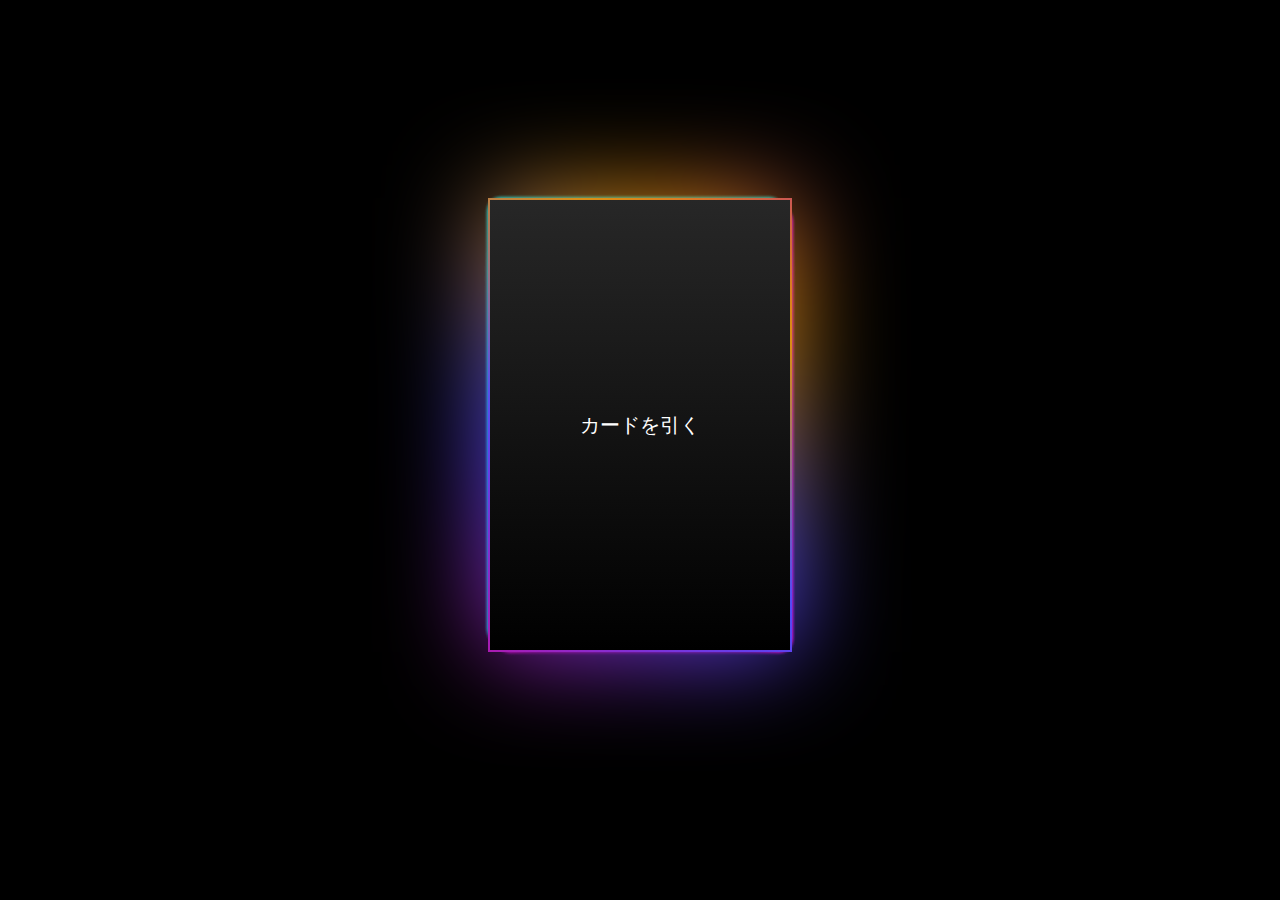
==== index.html @ 0221cf4c "Add files via upload" ====
<!DOCTYPE html>
<html lang="ja">
<head>
    <meta charset="UTF-8">
    <title>ページタイトル</title>
    <link rel="stylesheet" href="card_pack.css">
    <script src="https://code.jquery.com/jquery-3.3.1.js"></script>
</head>
<body>
    <div id="app" class="card_wrapper">
    </div>
      <span class="cardpack--container">
        <span id="glow"class="glow"></span>
        <div class="cardpackButton" onclick="OneMoreOnButtonClick();"><span id="button-name">カードを引く</span></div>
        <div id="card_1" class="card"><img id="holo"class="holo"src="https://assets.codepen.io/13471/sparkles.gif" alt=""><img src="./img1.jpg" alt=""class="card_img"></div>
        <div id="card_2" class="card"><img id="holo"class="holo"src="https://assets.codepen.io/13471/sparkles.gif" alt=""><img src="./img2.jpg" alt=""class="card_img"></div>
        <div id="card_3" class="card"><img id="holo"class="holo"src="https://assets.codepen.io/13471/sparkles.gif" alt=""><img src="./img3.jpeg" alt=""class="card_img"></div>
        <div id="card_4" class="card"><img id="holo"class="holo"src="https://assets.codepen.io/13471/sparkles.gif" alt=""><img src="./img4.webp" alt=""class="card_img"></div>
        <div id="card_5" class="card"><img id="holo"class="holo"src="https://assets.codepen.io/13471/sparkles.gif" alt=""><img src="./img5.jpeg" alt=""class="card_img"></div>
        <div id="onemore" class="btn btn-solid-silver" onclick="OneMoreOnButtonClick();" style="color: white; margin-top:500px; text-align: center;  position: absolute; width: 300px;left: 0;right: 0;top: 0;bottom: 0;">もう一度引く</div>
      </span>
    
    <script src="card_pack.js"></script>
</body>
</html>
---- card_pack.css ----
body {
  background-color: #000;
  height: 100%;
  margin: 0px;
}

@-webkit-keyframes slide-in-elliptic-bottom-fwd {
  0% {
    -webkit-transform: translateY(600px) rotateX(30deg) scale(0);
    transform: translateY(600px) rotateX(30deg) scale(0);
    -webkit-transform-origin: 50% 100%;
    transform-origin: 50% 100%;
    opacity: 0;
  }
  100% {
    -webkit-transform: translateY(0) rotateX(0) scale(1);
    transform: translateY(0) rotateX(0) scale(1);
    -webkit-transform-origin: 50% -1400px;
    transform-origin: 50% -1400px;
    opacity: 1;
  }
}
@keyframes slide-in-elliptic-bottom-fwd {
  0% {
    -webkit-transform: translateY(600px) rotateX(30deg) scale(0);
    transform: translateY(600px) rotateX(30deg) scale(0);
    -webkit-transform-origin: 50% 100%;
    transform-origin: 50% 100%;
    opacity: 0;
  }
  100% {
    -webkit-transform: translateY(0) rotateX(0) scale(1);
    transform: translateY(0) rotateX(0) scale(1);
    -webkit-transform-origin: 50% -1400px;
    transform-origin: 50% -1400px;
    opacity: 1;
  }
}
@keyframes steam {
  0% {
    background-position: 0 0;
  }
  50% {
    background-position: 400% 0;
  }
  100% {
    background-position: 0 0;
  }
}

.cardpack--container {
  cursor: pointer;
  z-index: 2;
  position: absolute;
  width: 300px;
  height: 500px;
  left: 0;
  right: 0;
  top: 0;
  bottom: 0;
  margin: auto;
  animation: slide-in-elliptic-bottom-fwd 1s cubic-bezier(0.25, 0.46, 0.45, 0.94) both;
}


.cardpack--container .glow {
  z-index: 1;
  position: absolute;
  width: 300px;
  height: 450px;
  background: linear-gradient(0deg, #000, #272727);
}

.cardpack--container .glow:before, .cardpack--container .glow:after {
  content: "";
  position: absolute;
  left: -2px;
  top: -2px;
  background: linear-gradient(35deg, #b118ac, #4c4cff, #e69500, #b118ac, #4c4cff, #e69500);
  background-size: 400%;
  width: calc(100% + 4px);
  height: calc(100% + 4px);
  z-index: -1;
  animation: steam 20s linear infinite;
}

.cardpack--container .glow:after {
    filter: blur(50px);
}

.cardpackButton {
  background: linear-gradient(0deg, #000, #272727);
  position: absolute;
  z-index: 3;
  width: 300px;
  height: 450px;
  display: flex;
  align-items: center;
  justify-content: center;
  font-size: 20px;
  color: white;
}

.appear{
    display: block;
    z-index:3;
    animation: slide-in-elliptic-bottom-fwd 1s cubic-bezier(0.25, 0.46, 0.45, 0.94) both;
}
.disappear{
  display:none;
}

.displayblock{
  display: block;
  z-index: 3;
}
.opacity{
  opacity: 0;
}
/* カード */
:root {
  --color1: rgb(0, 231, 255);
  --color2: rgb(255, 0, 231);
}

.card_img{
  width:300px;
  height:450px;
  position: absolute;
  left: 0;
  right: 0;
  top: 0;
  bottom: 0;
  object-fit: cover;
  border-radius: 5%/3.5%;
  box-shadow: -5px -5px 5px -5px var(--color1), 5px 5px 5px -5px var(--color2), -7px -7px 10px -5px transparent, 7px 7px 10px -5px transparent, 0 0 5px 0px rgba(255, 255, 255, 0), 0 55px 35px -20px rgba(0, 0, 0, 0.5);
  transition: transform 0.5s ease, box-shadow 0.2s ease;
  will-change: transform, filter;
  filter: brightness(1.25) contrast(1);
}

.card{
  position: absolute;
  left: 0;
  right: 0;
  top: 0;
  bottom: 0;
}



.card:before,
.card:after {
  height: 450px;
  content: "";
  position: absolute;
  left: 0;
  right: 0;
  bottom: 0;
  top: 0;
  opacity: 0.5;
  mix-blend-mode: color-dodge;
  transition: all 0.33s ease;
  background-position: 50% 50%;
  background-size: 300% 300%;
  background-image: linear-gradient(115deg, transparent 0%, var(--color1) 25%, transparent 47%, transparent 53%, var(--color2) 75%, transparent 100%);
}
/*  */

.card:before,
.card:after {
  content: "";
  position: absolute;
  left: 0;
  right: 0;
  bottom: 0;
  top: 0;
  background-repeat: no-repeat;
  opacity: 0.5;
  mix-blend-mode: color-dodge;
  transition: all 0.33s ease;
}

.card:before {
  background-position: 50% 50%;
  background-size: 300% 300%;
  background-image: linear-gradient(115deg, transparent 0%, var(--color1) 25%, transparent 47%, transparent 53%, var(--color2) 75%, transparent 100%);
  opacity: 0.5;
  filter: brightness(0.5) contrast(1);
  z-index: 1;
}

.card:after {
  opacity: 1;
  background-image: url("https://assets.codepen.io/13471/sparkles.gif"), url(https://assets.codepen.io/13471/holo.png), linear-gradient(125deg, #ff008450 15%, #fca40040 30%, #ffff0030 40%, #00ff8a20 60%, #00cfff40 70%, #cc4cfa50 85%);
  background-position: 50% 50%;
  background-size: 160%;
  background-blend-mode: overlay;
  z-index: 2;
  filter: brightness(1) contrast(1);
  transition: all 0.33s ease;
  mix-blend-mode: color-dodge;
  opacity: 0.75;
}

.card.active:after,
.card:hover:after {
  filter: brightness(1) contrast(1);
  opacity: 1;
}

/*  */
.holo{
  position: absolute;
  width: 300px;
  height: 450px;
  z-index: 1;
  opacity: 0.25;
  filter: brightness(1) contrast(1);
}

.card.animated {
  transition: none;
  animation: holoCard 12s ease 0s 1;
}
.card.animated:before {
  transition: none;
  animation: holoGradient 12s ease 0s 1;
}
.card.animated:after {
  transition: none;
  animation: holoSparkle 12s ease 0s 1;
}

@keyframes holoSparkle {
  0%, 100% {
    opacity: 0.75;
    background-position: 50% 50%;
    filter: brightness(1.2) contrast(1.25);
  }
  5%, 8% {
    opacity: 1;
    background-position: 40% 40%;
    filter: brightness(0.8) contrast(1.2);
  }
  13%, 16% {
    opacity: 0.5;
    background-position: 50% 50%;
    filter: brightness(1.2) contrast(0.8);
  }
  35%, 38% {
    opacity: 1;
    background-position: 60% 60%;
    filter: brightness(1) contrast(1);
  }
  55% {
    opacity: 0.33;
    background-position: 45% 45%;
    filter: brightness(1.2) contrast(1.25);
  }
}
@keyframes holoGradient {
  0%, 100% {
    opacity: 0.5;
    background-position: 50% 50%;
    filter: brightness(0.5) contrast(1);
  }
  5%, 9% {
    background-position: 100% 100%;
    opacity: 1;
    filter: brightness(0.75) contrast(1.25);
  }
  13%, 17% {
    background-position: 0% 0%;
    opacity: 0.88;
  }
  35%, 39% {
    background-position: 100% 100%;
    opacity: 1;
    filter: brightness(0.5) contrast(1);
  }
  55% {
    background-position: 0% 0%;
    opacity: 1;
    filter: brightness(0.75) contrast(1.25);
  }
}
@keyframes holoCard {
  0%, 100% {
    transform: rotateZ(0deg) rotateX(0deg) rotateY(0deg);
  }
  5%, 8% {
    transform: rotateZ(0deg) rotateX(6deg) rotateY(-20deg);
  }
  13%, 16% {
    transform: rotateZ(0deg) rotateX(-9deg) rotateY(32deg);
  }
  35%, 38% {
    transform: rotateZ(3deg) rotateX(12deg) rotateY(20deg);
  }
  55% {
    transform: rotateZ(-3deg) rotateX(-12deg) rotateY(-27deg);
  }
}
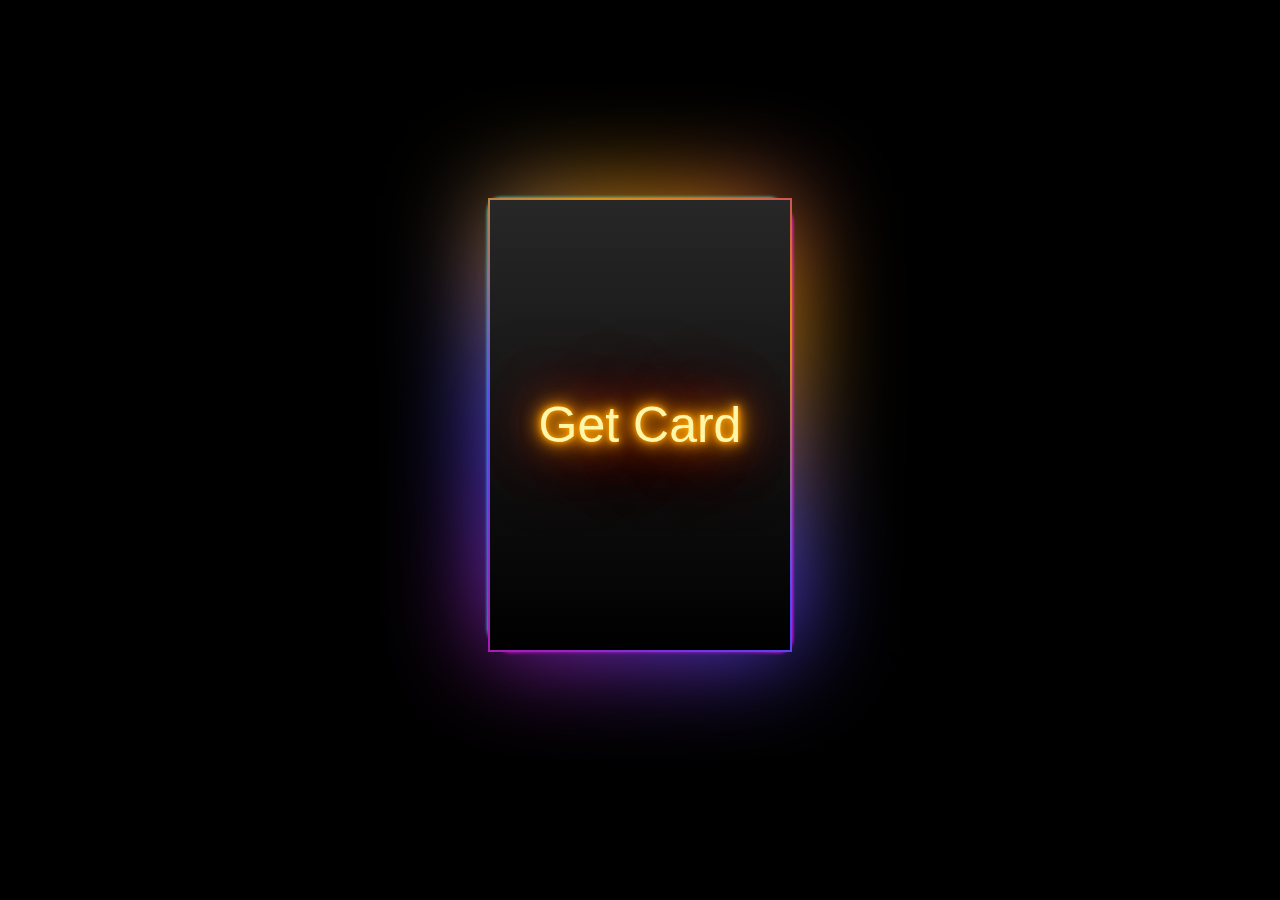
==== commit 21ee15a2: "Add files via upload" ====
--- a/index.html
+++ b/index.html
@@ -11,13 +11,13 @@
     </div>
       <span class="cardpack--container">
         <span id="glow"class="glow"></span>
-        <div class="cardpackButton" onclick="OneMoreOnButtonClick();"><span id="button-name">カードを引く</span></div>
+        <div class="cardpackButton" onclick="OneMoreOnButtonClick();"><span id="button-name" class="button_title">Get Card</span></div>
         <div id="card_1" class="card"><img id="holo"class="holo"src="https://assets.codepen.io/13471/sparkles.gif" alt=""><img src="./img1.jpg" alt=""class="card_img"></div>
         <div id="card_2" class="card"><img id="holo"class="holo"src="https://assets.codepen.io/13471/sparkles.gif" alt=""><img src="./img2.jpg" alt=""class="card_img"></div>
         <div id="card_3" class="card"><img id="holo"class="holo"src="https://assets.codepen.io/13471/sparkles.gif" alt=""><img src="./img3.jpeg" alt=""class="card_img"></div>
         <div id="card_4" class="card"><img id="holo"class="holo"src="https://assets.codepen.io/13471/sparkles.gif" alt=""><img src="./img4.webp" alt=""class="card_img"></div>
         <div id="card_5" class="card"><img id="holo"class="holo"src="https://assets.codepen.io/13471/sparkles.gif" alt=""><img src="./img5.jpeg" alt=""class="card_img"></div>
-        <div id="onemore" class="btn btn-solid-silver" onclick="OneMoreOnButtonClick();" style="color: white; margin-top:500px; text-align: center;  position: absolute; width: 300px;left: 0;right: 0;top: 0;bottom: 0;">もう一度引く</div>
+        <div id="onemore" class="Again_button" onclick="OneMoreOnButtonClick();" style="color: white; margin-top:500px; text-align: center;  position: absolute; width: 300px;left: 0;right: 0;top: 0;bottom: 0;">Again</div>
       </span>
     
     <script src="card_pack.js"></script>
--- a/card_pack.css
+++ b/card_pack.css
@@ -1,7 +1,21 @@
+@charset "UTF-8";
+@import url('http://fonts.cdnfonts.com/css/cloister-black');
+
+*{
+  margin: 0px;
+  padding: 0px;
+}
+
 body {
   background-color: #000;
   height: 100%;
   margin: 0px;
+}
+
+@media screen and (min-width: 600px) {
+  .card {
+   
+  }
 }
 
 @-webkit-keyframes slide-in-elliptic-bottom-fwd {
@@ -100,6 +114,13 @@
   font-size: 20px;
   color: white;
 }
+
+.button_title,.Again_button{
+  font-family: 'Cloister Black', sans-serif;
+  font-size: 50px;
+}
+
+
 
 .appear{
     display: block;
@@ -303,3 +324,58 @@
   }
 }
 
+
+/* ネオン文字 */
+.button_title,
+.Again_button,
+.neon {
+  text-shadow: 0 0 5px #ffa500, 0 0 15px #ffa500, 0 0 20px #ffa500, 0 0 40px #ffa500, 0 0 60px #ff0000, 0 0 10px #ff8d00, 0 0 98px #ff0000;
+    color: #fff6a9;
+  text-align: center;
+  animation: blink 12s infinite;
+  -webkit-animation: blink 12s infinite;
+}
+
+@-webkit-keyframes blink {
+  20%,
+  24%,
+  55% {
+    color: #111;
+    text-shadow: none;
+  }
+
+  0%,
+  19%,
+  21%,
+  23%,
+  25%,
+  54%,
+  56%,
+  100% {
+  text-shadow: 0 0 5px #ffa500, 0 0 15px #ffa500, 0 0 20px #ffa500, 0 0 40px #ffa500, 0 0 60px #ff0000, 0 0 10px #ff8d00, 0 0 98px #ff0000;
+    color: #fff6a9;
+  }
+}
+
+@keyframes blink {
+  20%,
+  24%,
+  55% {
+    color: #111;
+    text-shadow: none;
+  }
+
+  0%,
+  19%,
+  21%,
+  23%,
+  25%,
+  54%,
+  56%,
+  100% {
+  text-shadow: 0 0 5px #ffa500, 0 0 15px #ffa500, 0 0 20px #ffa500, 0 0 40px #ffa500, 0 0 60px #ff0000, 0 0 10px #ff8d00, 0 0 98px #ff0000;
+    color: #fff6a9;
+  }
+}
+
+
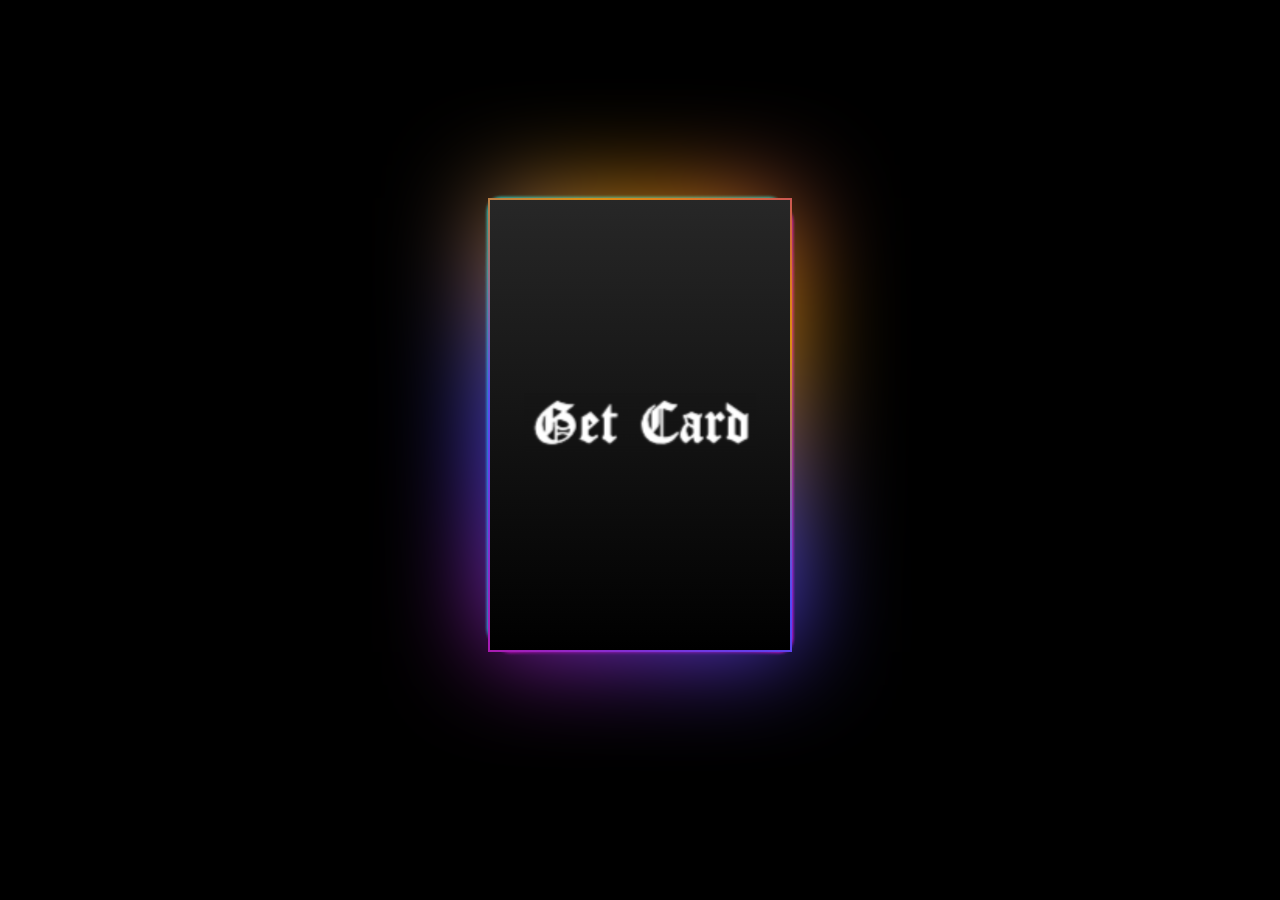
==== commit 8ec8f8e2: "Add files via upload" ====
--- a/index.html
+++ b/index.html
@@ -11,13 +11,13 @@
     </div>
       <span class="cardpack--container">
         <span id="glow"class="glow"></span>
-        <div class="cardpackButton" onclick="OneMoreOnButtonClick();"><span id="button-name" class="button_title">Get Card</span></div>
-        <div id="card_1" class="card"><img id="holo"class="holo"src="https://assets.codepen.io/13471/sparkles.gif" alt=""><img src="./img1.jpg" alt=""class="card_img"></div>
-        <div id="card_2" class="card"><img id="holo"class="holo"src="https://assets.codepen.io/13471/sparkles.gif" alt=""><img src="./img2.jpg" alt=""class="card_img"></div>
-        <div id="card_3" class="card"><img id="holo"class="holo"src="https://assets.codepen.io/13471/sparkles.gif" alt=""><img src="./img3.jpeg" alt=""class="card_img"></div>
-        <div id="card_4" class="card"><img id="holo"class="holo"src="https://assets.codepen.io/13471/sparkles.gif" alt=""><img src="./img4.webp" alt=""class="card_img"></div>
-        <div id="card_5" class="card"><img id="holo"class="holo"src="https://assets.codepen.io/13471/sparkles.gif" alt=""><img src="./img5.jpeg" alt=""class="card_img"></div>
-        <div id="onemore" class="Again_button" onclick="OneMoreOnButtonClick();" style="color: white; margin-top:500px; text-align: center;  position: absolute; width: 300px;left: 0;right: 0;top: 0;bottom: 0;">Again</div>
+        <div class="cardpackButton" onclick="OneMoreOnButtonClick();"><span id="button-name" class="button_title"><img src="./images/Get_Card2.png" alt=""></span></div>
+        <div id="card_1" class="card"><img id="holo"class="holo"src="https://assets.codepen.io/13471/sparkles.gif" alt=""><img src="./images/img1.jpg" alt=""class="card_img"></div>
+        <div id="card_2" class="card"><img id="holo"class="holo"src="https://assets.codepen.io/13471/sparkles.gif" alt=""><img src="./images/img2.jpg" alt=""class="card_img"></div>
+        <div id="card_3" class="card"><img id="holo"class="holo"src="https://assets.codepen.io/13471/sparkles.gif" alt=""><img src="./images/img3.jpeg" alt=""class="card_img"></div>
+        <div id="card_4" class="card"><img id="holo"class="holo"src="https://assets.codepen.io/13471/sparkles.gif" alt=""><img src="./images/img4.webp" alt=""class="card_img"></div>
+        <div id="card_5" class="card"><img id="holo"class="holo"src="https://assets.codepen.io/13471/sparkles.gif" alt=""><img src="./images/img5.jpeg" alt=""class="card_img"></div>
+        <div id="onemore" class="Again_button" onclick="OneMoreOnButtonClick();" style="color: white; margin-top:500px; text-align: center;  position: absolute; width: 300px;left: 0;right: 0;top: 0;bottom: 0;"><img src="./images/Again.png" alt=""></div>
       </span>
     
     <script src="card_pack.js"></script>
--- a/card_pack.css
+++ b/card_pack.css
@@ -1,5 +1,4 @@
 @charset "UTF-8";
-@import url('http://fonts.cdnfonts.com/css/cloister-black');
 
 *{
   margin: 0px;
@@ -10,12 +9,6 @@
   background-color: #000;
   height: 100%;
   margin: 0px;
-}
-
-@media screen and (min-width: 600px) {
-  .card {
-   
-  }
 }
 
 @-webkit-keyframes slide-in-elliptic-bottom-fwd {
@@ -111,13 +104,6 @@
   display: flex;
   align-items: center;
   justify-content: center;
-  font-size: 20px;
-  color: white;
-}
-
-.button_title,.Again_button{
-  font-family: 'Cloister Black', sans-serif;
-  font-size: 50px;
 }
 
 
@@ -327,55 +313,6 @@
 
 /* ネオン文字 */
 .button_title,
-.Again_button,
-.neon {
-  text-shadow: 0 0 5px #ffa500, 0 0 15px #ffa500, 0 0 20px #ffa500, 0 0 40px #ffa500, 0 0 60px #ff0000, 0 0 10px #ff8d00, 0 0 98px #ff0000;
-    color: #fff6a9;
-  text-align: center;
-  animation: blink 12s infinite;
-  -webkit-animation: blink 12s infinite;
-}
-
-@-webkit-keyframes blink {
-  20%,
-  24%,
-  55% {
-    color: #111;
-    text-shadow: none;
-  }
-
-  0%,
-  19%,
-  21%,
-  23%,
-  25%,
-  54%,
-  56%,
-  100% {
-  text-shadow: 0 0 5px #ffa500, 0 0 15px #ffa500, 0 0 20px #ffa500, 0 0 40px #ffa500, 0 0 60px #ff0000, 0 0 10px #ff8d00, 0 0 98px #ff0000;
-    color: #fff6a9;
-  }
-}
-
-@keyframes blink {
-  20%,
-  24%,
-  55% {
-    color: #111;
-    text-shadow: none;
-  }
-
-  0%,
-  19%,
-  21%,
-  23%,
-  25%,
-  54%,
-  56%,
-  100% {
-  text-shadow: 0 0 5px #ffa500, 0 0 15px #ffa500, 0 0 20px #ffa500, 0 0 40px #ffa500, 0 0 60px #ff0000, 0 0 10px #ff8d00, 0 0 98px #ff0000;
-    color: #fff6a9;
-  }
-}
-
-
+.Again_button{
+
+}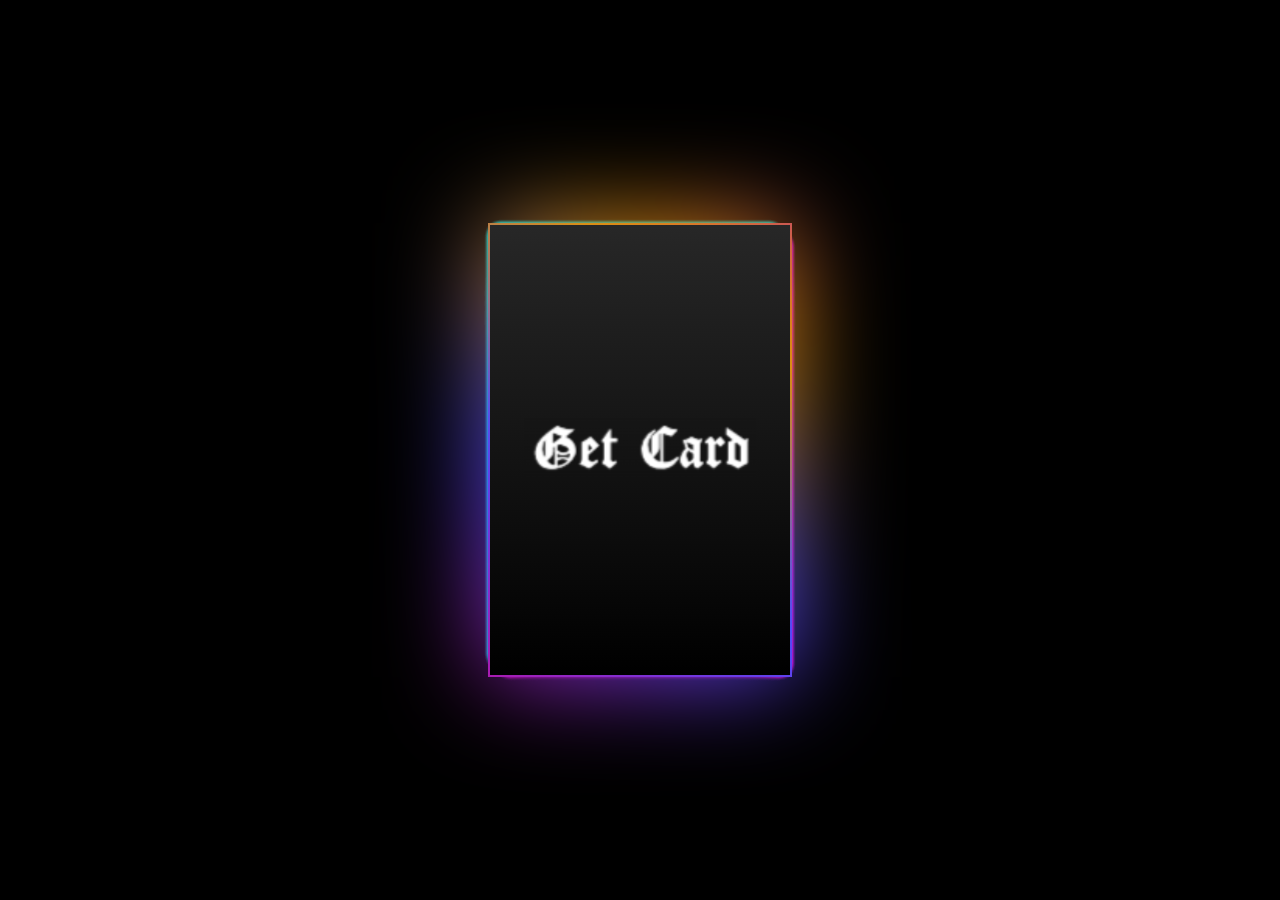
==== commit d1fe7840: "Add files via upload" ====
--- a/index.html
+++ b/index.html
@@ -12,14 +12,15 @@
       <span class="cardpack--container">
         <span id="glow"class="glow"></span>
         <div class="cardpackButton" onclick="OneMoreOnButtonClick();"><span id="button-name" class="button_title"><img src="./images/Get_Card2.png" alt=""></span></div>
-        <div id="card_1" class="card"><img id="holo"class="holo"src="https://assets.codepen.io/13471/sparkles.gif" alt=""><img src="./images/img1.jpg" alt=""class="card_img"></div>
-        <div id="card_2" class="card"><img id="holo"class="holo"src="https://assets.codepen.io/13471/sparkles.gif" alt=""><img src="./images/img2.jpg" alt=""class="card_img"></div>
-        <div id="card_3" class="card"><img id="holo"class="holo"src="https://assets.codepen.io/13471/sparkles.gif" alt=""><img src="./images/img3.jpeg" alt=""class="card_img"></div>
-        <div id="card_4" class="card"><img id="holo"class="holo"src="https://assets.codepen.io/13471/sparkles.gif" alt=""><img src="./images/img4.webp" alt=""class="card_img"></div>
-        <div id="card_5" class="card"><img id="holo"class="holo"src="https://assets.codepen.io/13471/sparkles.gif" alt=""><img src="./images/img5.jpeg" alt=""class="card_img"></div>
+        <div id="card_1" class="card"><img id="holo"class="holo"src="https://assets.codepen.io/13471/sparkles.gif" alt=""><img src="./images/img1.jpg" alt=""class="card_img"><div id="glow2" class="glow2"></div></div>
+        <div id="card_2" class="card"><img id="holo"class="holo"src="https://assets.codepen.io/13471/sparkles.gif" alt=""><img src="./images/img2.jpg" alt=""class="card_img"><div id="glow2" class="glow2"></div></div>
+        <div id="card_3" class="card"><img id="holo"class="holo"src="https://assets.codepen.io/13471/sparkles.gif" alt=""><img src="./images/img3.jpeg" alt=""class="card_img"><div id="glow2" class="glow2"></div></div>
+        <div id="card_4" class="card"><img id="holo"class="holo"src="https://assets.codepen.io/13471/sparkles.gif" alt=""><img src="./images/img4.webp" alt=""class="card_img"><div id="glow2" class="glow2"></div></div>
+        <div id="card_5" class="card"><img id="holo"class="holo"src="https://assets.codepen.io/13471/sparkles.gif" alt=""><img src="./images/img5.jpeg" alt=""class="card_img"><div id="glow2" class="glow2"></div></div>
+         <div id="card_6" class="card"><img id="holo"class="holo"src="https://assets.codepen.io/13471/sparkles.gif" alt=""><img src="./images/img6.jpg" alt=""class="card_img"><div id="glow2" class="glow2"></div></div>
+        <div id="card_7" class="card"><img id="holo"class="holo"src="https://assets.codepen.io/13471/sparkles.gif" alt=""><img src="./images/img7.png" alt=""class="card_img"><div id="glow2" class="glow2"></div></div>
         <div id="onemore" class="Again_button" onclick="OneMoreOnButtonClick();" style="color: white; margin-top:500px; text-align: center;  position: absolute; width: 300px;left: 0;right: 0;top: 0;bottom: 0;"><img src="./images/Again.png" alt=""></div>
       </span>
-    
     <script src="card_pack.js"></script>
 </body>
 </html>--- a/card_pack.css
+++ b/card_pack.css
@@ -60,7 +60,8 @@
   z-index: 2;
   position: absolute;
   width: 300px;
-  height: 500px;
+  /* height: 500px; */
+  height: 450px;
   left: 0;
   right: 0;
   top: 0;
@@ -92,6 +93,28 @@
 }
 
 .cardpack--container .glow:after {
+    filter: blur(50px);
+}
+
+.glow2:before,.glow2:after{
+  /* content: ""; */
+  position: absolute;
+  left: -2px;
+  top: -2px;
+  background: linear-gradient(35deg, #b118ac, #4c4cff, #e69500, #b118ac, #4c4cff, #e69500);
+  background-size: 400%;
+  width: calc(100% + 4px);
+  height: calc(100% + 4px);
+  z-index: -1;
+  animation: steam 20s linear infinite;
+  border-radius: 5%/3.5%;
+}
+
+.glow2.active:before,.glow2.active:after{
+  content: "";
+}
+
+.glow2:after{
     filter: blur(50px);
 }
 
@@ -310,9 +333,3 @@
   }
 }
 
-
-/* ネオン文字 */
-.button_title,
-.Again_button{
-
-}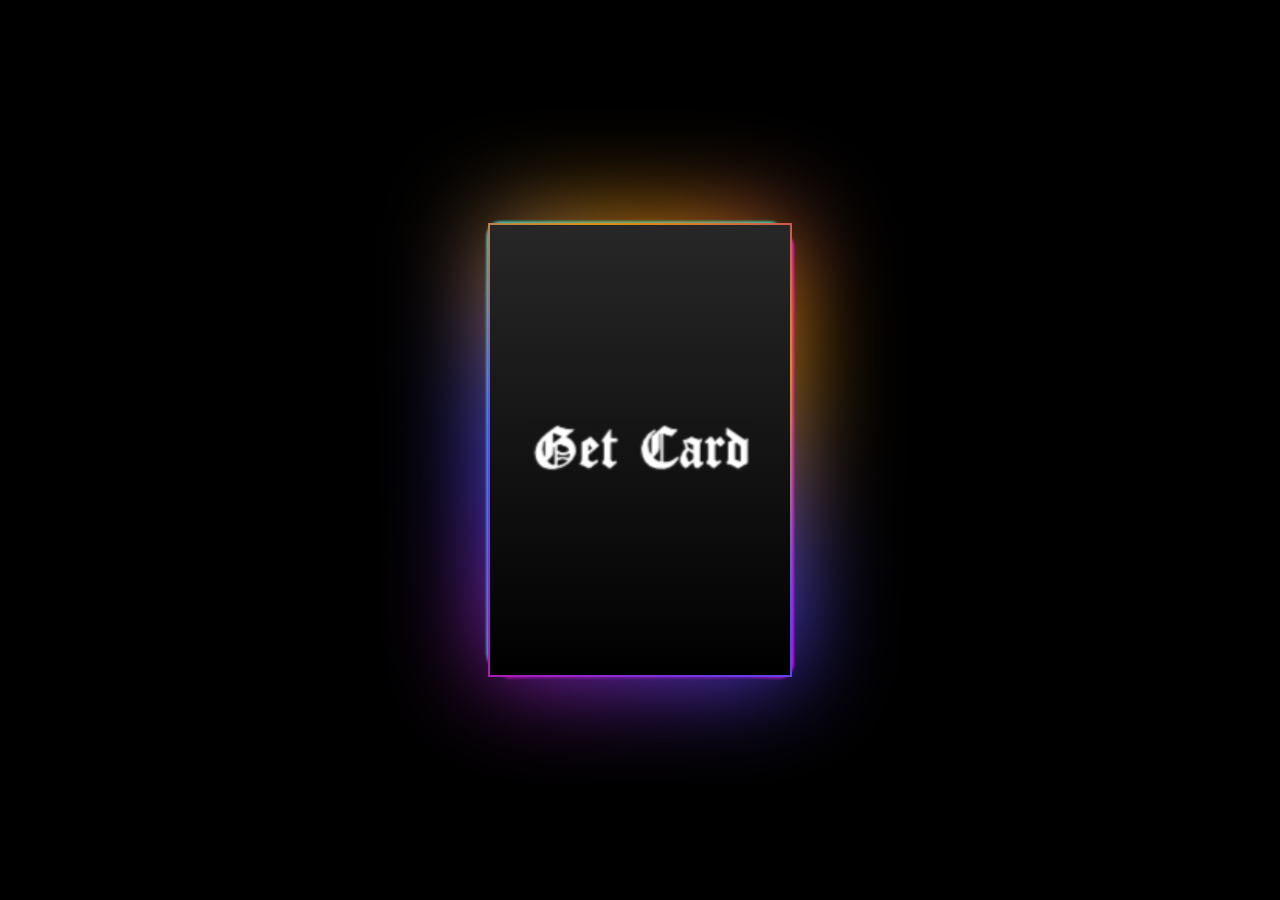
==== commit 023745be: "Add files via upload" ====
--- a/index.html
+++ b/index.html
@@ -13,12 +13,14 @@
         <span id="glow"class="glow"></span>
         <div class="cardpackButton" onclick="OneMoreOnButtonClick();"><span id="button-name" class="button_title"><img src="./images/Get_Card2.png" alt=""></span></div>
         <div id="card_1" class="card"><img id="holo"class="holo"src="https://assets.codepen.io/13471/sparkles.gif" alt=""><img src="./images/img1.jpg" alt=""class="card_img"><div id="glow2" class="glow2"></div></div>
-        <div id="card_2" class="card"><img id="holo"class="holo"src="https://assets.codepen.io/13471/sparkles.gif" alt=""><img src="./images/img2.jpg" alt=""class="card_img"><div id="glow2" class="glow2"></div></div>
-        <div id="card_3" class="card"><img id="holo"class="holo"src="https://assets.codepen.io/13471/sparkles.gif" alt=""><img src="./images/img3.jpeg" alt=""class="card_img"><div id="glow2" class="glow2"></div></div>
-        <div id="card_4" class="card"><img id="holo"class="holo"src="https://assets.codepen.io/13471/sparkles.gif" alt=""><img src="./images/img4.webp" alt=""class="card_img"><div id="glow2" class="glow2"></div></div>
+        <div id="card_2" class="card"><img id="holo"class="holo"src="https://assets.codepen.io/13471/sparkles.gif" alt=""><img src="./images/ダウンロード.gif" alt=""class="card_img"><div id="glow2" class="glow2"></div></div>
+        <div id="card_3" class="card"><img id="holo"class="holo"src="https://assets.codepen.io/13471/sparkles.gif" alt=""><img src="./images/img3.gif" alt=""class="card_img"><div id="glow2" class="glow2"></div></div>
+        <div id="card_4" class="card"><img id="holo"class="holo"src="https://assets.codepen.io/13471/sparkles.gif" alt=""><img src="./images/img4.jpeg" alt=""class="card_img"><div id="glow2" class="glow2"></div></div>
         <div id="card_5" class="card"><img id="holo"class="holo"src="https://assets.codepen.io/13471/sparkles.gif" alt=""><img src="./images/img5.jpeg" alt=""class="card_img"><div id="glow2" class="glow2"></div></div>
-         <div id="card_6" class="card"><img id="holo"class="holo"src="https://assets.codepen.io/13471/sparkles.gif" alt=""><img src="./images/img6.jpg" alt=""class="card_img"><div id="glow2" class="glow2"></div></div>
-        <div id="card_7" class="card"><img id="holo"class="holo"src="https://assets.codepen.io/13471/sparkles.gif" alt=""><img src="./images/img7.png" alt=""class="card_img"><div id="glow2" class="glow2"></div></div>
+        <div id="card_6" class="card"><img id="holo"class="holo"src="https://assets.codepen.io/13471/sparkles.gif" alt=""><img src="./images/img6.jpeg" alt=""class="card_img"><div id="glow2" class="glow2"></div></div>
+        <div id="card_7" class="card"><img id="holo"class="holo"src="https://assets.codepen.io/13471/sparkles.gif" alt=""><img src="./images/img7.jpeg" alt=""class="card_img"><div id="glow2" class="glow2"></div></div>
+        <div id="card_8" class="card"><img id="holo"class="holo"src="https://assets.codepen.io/13471/sparkles.gif" alt=""><img src="./images/img8.gif" alt=""class="card_img"><div id="glow2" class="glow2"></div></div>
+        <div id="card_9" class="card"><img id="holo"class="holo"src="https://assets.codepen.io/13471/sparkles.gif" alt=""><img src="./images/img9.png" alt=""class="card_img"><div id="glow2" class="glow2"></div></div>
         <div id="onemore" class="Again_button" onclick="OneMoreOnButtonClick();" style="color: white; margin-top:500px; text-align: center;  position: absolute; width: 300px;left: 0;right: 0;top: 0;bottom: 0;"><img src="./images/Again.png" alt=""></div>
       </span>
     <script src="card_pack.js"></script>
